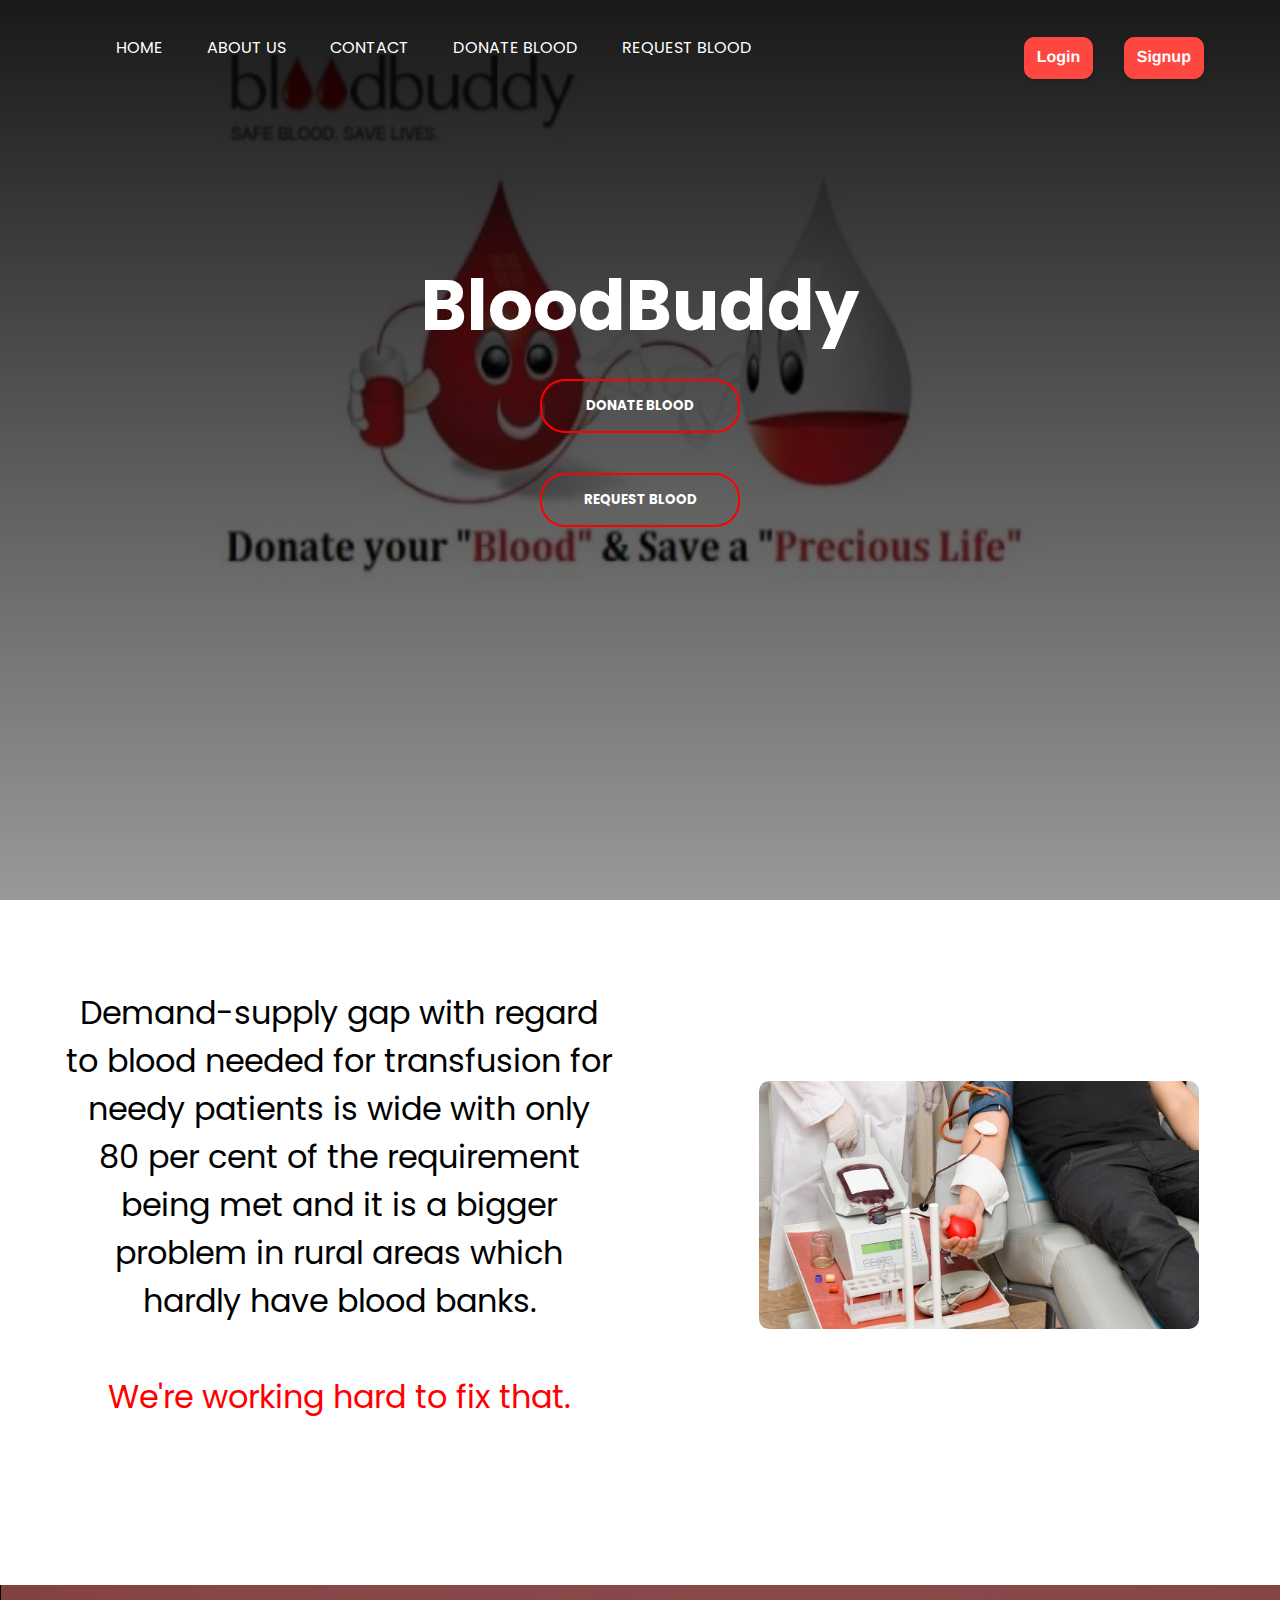
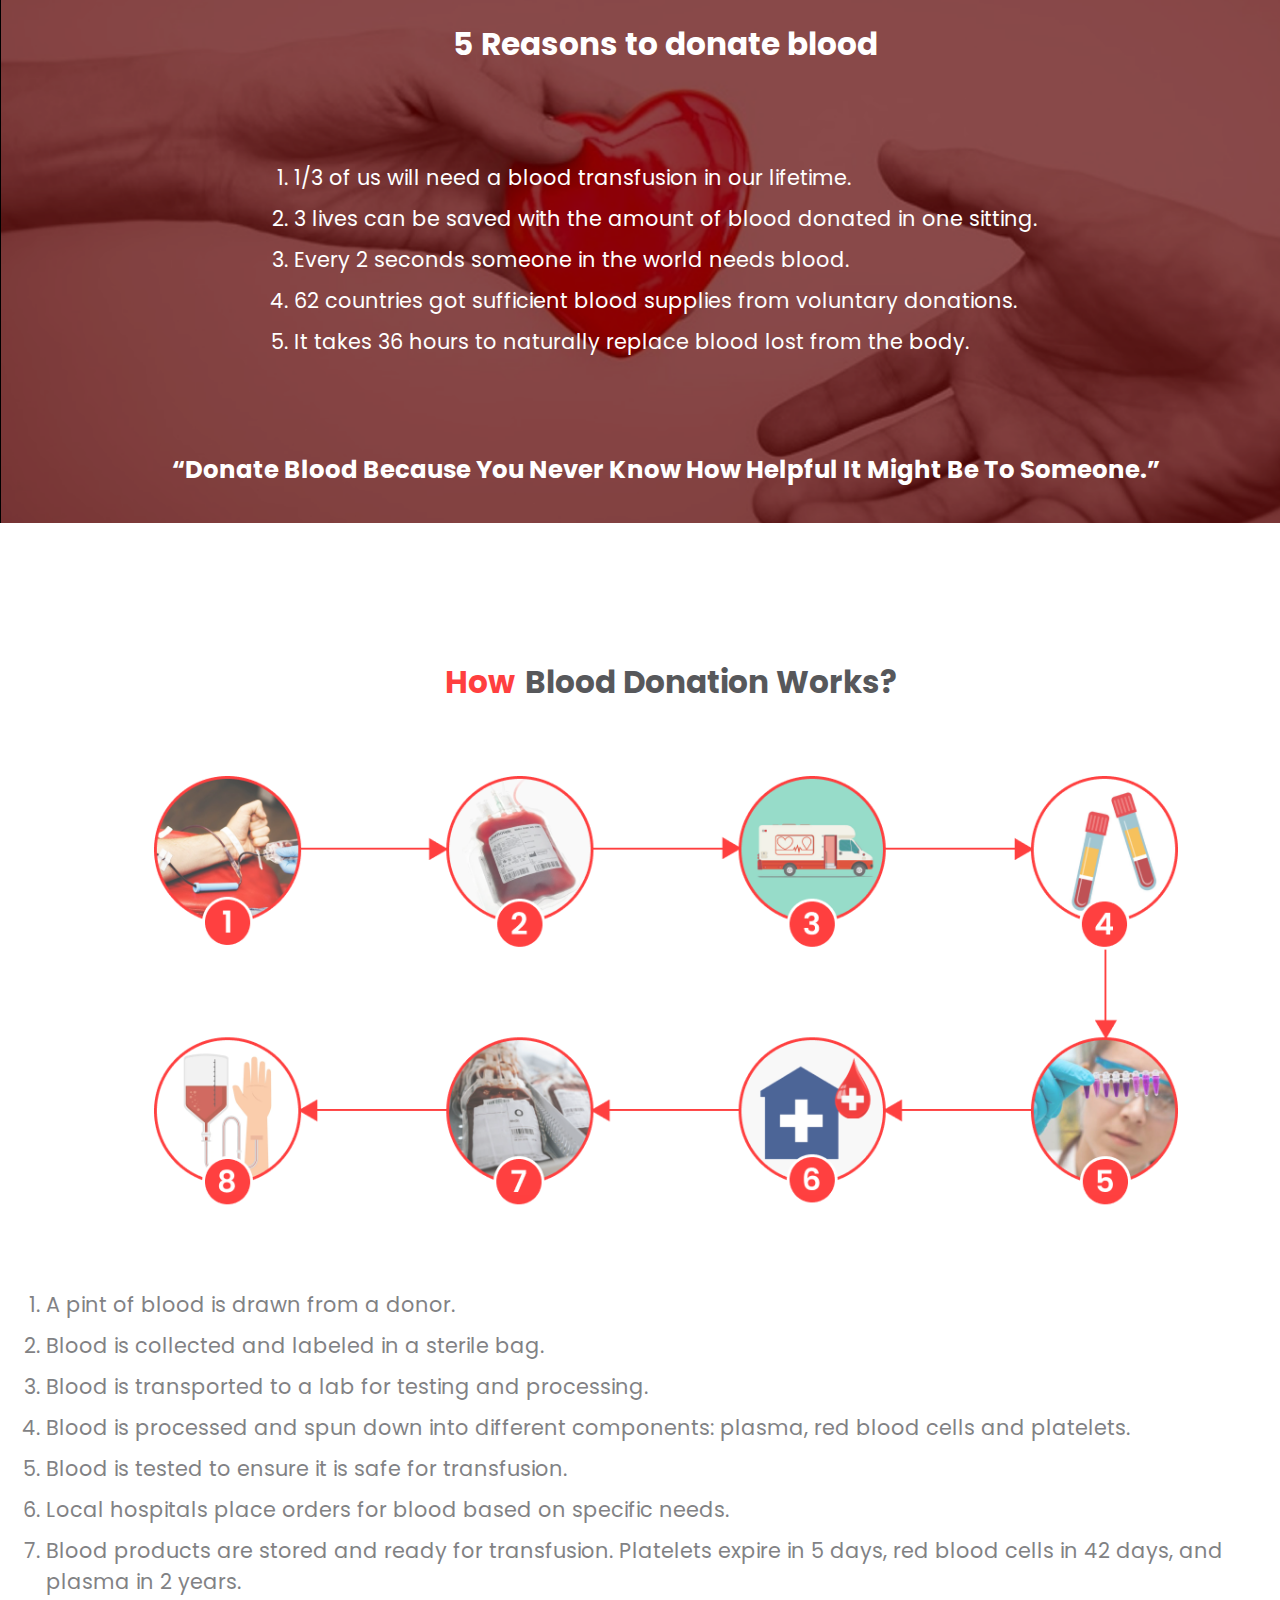
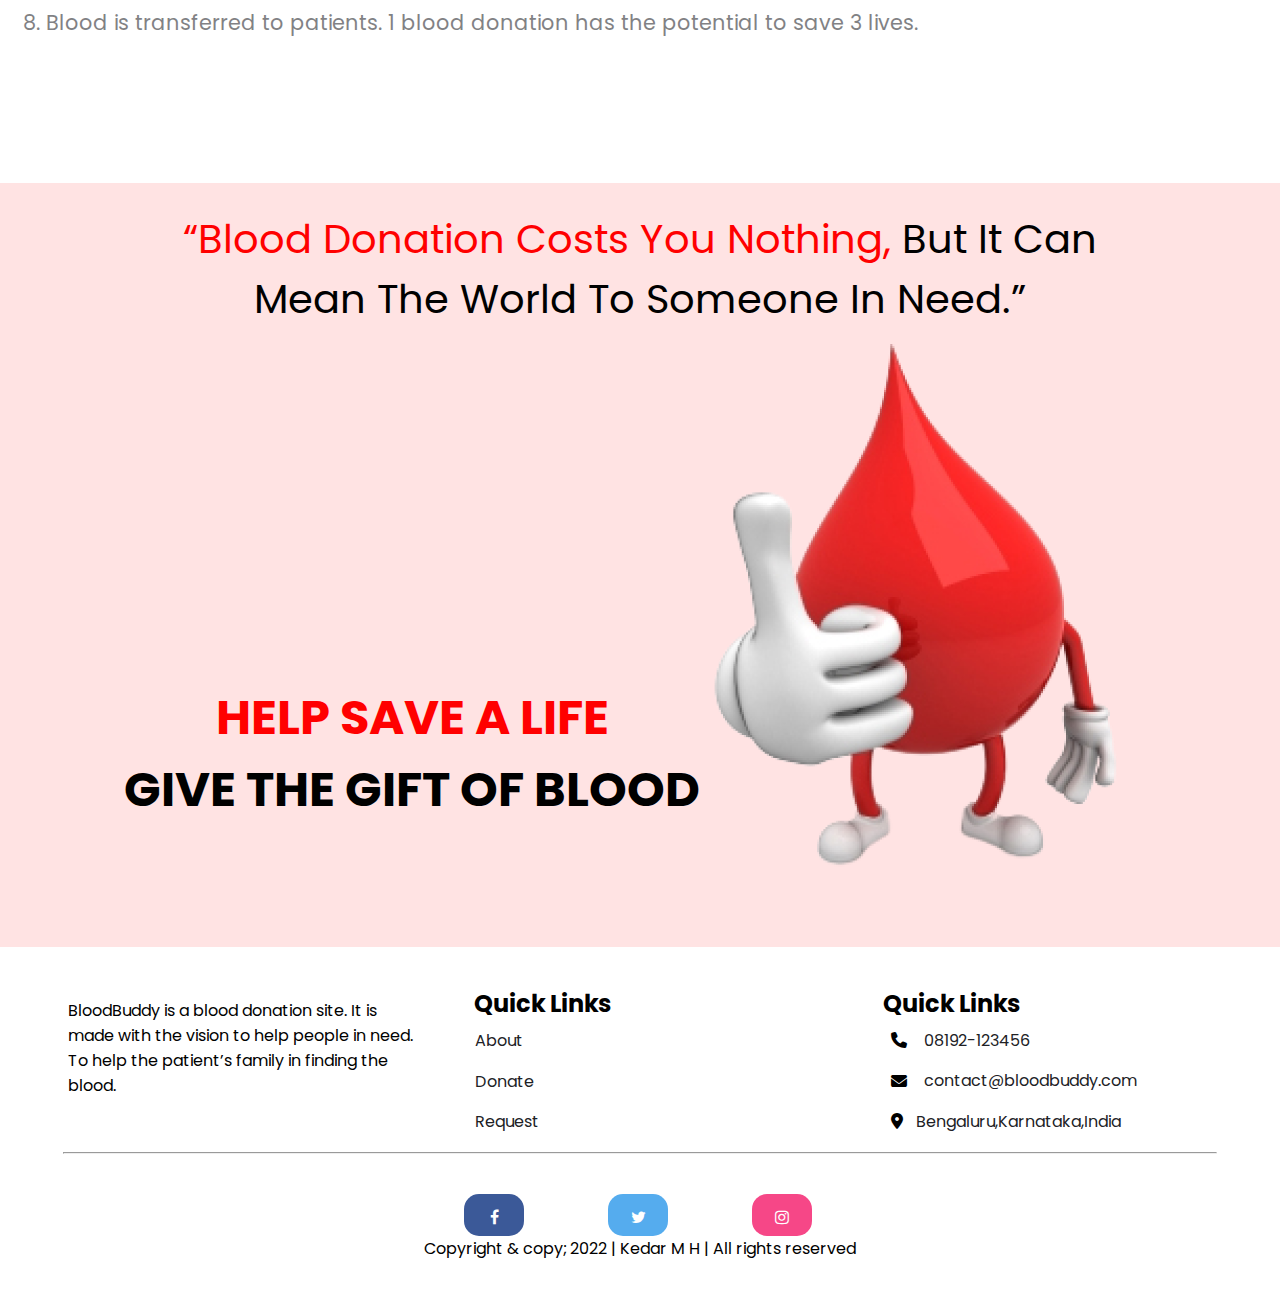
==== index.html @ 4ace4cfd "first commit" ====
<!DOCTYPE html>
<html lang="en">
  <head>
    <meta charset="UTF-8" />
    <meta http-equiv="X-UA-Compatible" content="IE=edge" />
    <meta name="viewport" content="width=device-width, initial-scale=1.0" />
    <title>BloodBuddy</title>
    <link rel="stylesheet" href="./css/style.css" />

    <!-- Font Awesome CDN  -->
    <link
      rel="stylesheet"
      href="https://cdnjs.cloudflare.com/ajax/libs/font-awesome/6.2.0/css/all.min.css"
    />
    <link
      rel="stylesheet"
      href="https://cdnjs.cloudflare.com/ajax/libs/font-awesome/4.7.0/css/font-awesome.min.css"
    />
  </head>

  <body>
    <div class="banner">
      <div class="navbar">
        <ul>
          <li><a href="#">Home</a></li>
          <li><a href="html/about.html">About Us</a></li>
          <li><a href="html/contact.html">Contact</a></li>
          <li><a href="html/donate.html">Donate blood</a></li>
          <li><a href="html/request.html">Request blood</a></li>
        </ul>
        <div></div>
        <div></div>
        <div></div>
        <div></div>

        <!--  Login button  -->
        <a href="./html/login.html"
          ><button class="button-24" role="button">Login</button></a
        >
        <a href="./html/signup.html"
          ><button class="button-24" role="button">Signup</button></a
        >
      </div>

      <div class="content">
        <h1>BloodBuddy</h1>
        <!-- <p>
          “Blood Donation Is A Small Act Of Kindness That Does Great And Big
          Wonders.”
        </p> -->

        <div>
          <button
            type="button"
            onclick="location.href='html/donate.html'"
            value="click here"
          >
            <span></span><a href="html/donate.html">DONATE BLOOD</a>
          </button>

          <div class="space"></div>

          <button
            type="button"
            onclick="location.href='html/request.html'"
            value="click here"
          >
            <span></span><a href="html/request.html">REQUEST BLOOD</a>
          </button>
          <div class="space"></div>
        </div>
      </div>
    </div>
    <br />
    <div class="firstblock">
      <div class="text">
        <p>
          Demand-supply gap with regard to blood needed for transfusion for
          needy patients is wide with only 80 per cent of the requirement being
          met and it is a bigger problem in rural areas which hardly have blood
          banks.
        </p>
        <br />
        <p>
          <span>We're working hard to fix that.</span>
        </p>
      </div>

      <div class="img-container">
        <img src="./images/donate.jpg" class="donate" />
      </div>
    </div>

    <div class="reasons-to-donate">
      <h2>5 Reasons to donate blood</h2>
      <ol>
        <li>1/3 of us will need a blood transfusion in our lifetime.</li>
        <li>
          3 lives can be saved with the amount of blood donated in one sitting.
        </li>
        <li>Every 2 seconds someone in the world needs blood.</li>
        <li>
          62 countries got sufficient blood supplies from voluntary donations.
        </li>
        <li>
          It takes 36 hours to naturally replace blood lost from the body.
        </li>
      </ol>
      <h3>
        “Donate Blood Because You Never Know How Helpful It Might Be To
        Someone.”
      </h3>
    </div>

    <div class="donated-blood">
      <h2><span>How</span>Blood Donation Works?</h2>
      <img src="./images/home02.png" alt="" />
      <ol>
        <li>A pint of blood is drawn from a donor.</li>
        <li>Blood is collected and labeled in a sterile bag.</li>
        <li>Blood is transported to a lab for testing and processing.</li>
        <li>
          Blood is processed and spun down into different components: plasma,
          red blood cells and platelets.
        </li>
        <li>Blood is tested to ensure it is safe for transfusion.</li>
        <li>Local hospitals place orders for blood based on specific needs.</li>
        <li>
          Blood products are stored and ready for transfusion. Platelets expire
          in 5 days, red blood cells in 42 days, and plasma in 2 years.
        </li>
        <li>
          Blood is transferred to patients. 1 blood donation has the potential
          to save 3 lives.
        </li>
      </ol>
    </div>

    <!-- Footer section -->
    <footer>
      <div class="data">
        <div class="slogan">
          <span>“Blood Donation Costs You Nothing,</span> But It Can Mean The
          World To Someone In Need.”
        </div>
        <div class="row">
          <div class="left">
            <h2><span>HELP SAVE A LIFE</span></h2>
            <h2>GIVE THE GIFT OF BLOOD</h2>

            <div class="empty-space"><br /><br /></div>
          </div>
          <div class="right">
            <img src="./images/blood.png" alt="" />
          </div>
        </div>
      </div>
      <div class="details">
        <div class="left">
          <br />
          <p>
            BloodBuddy is a blood donation site. It is made with the vision to
            help people in need. To help the patient’s family in finding the
            blood.
          </p>
        </div>
        <div class="middle">
          <h2>Quick Links</h2>
          <a href="about.html">About</a>
          <a href="donate.html">Donate</a>
          <a href="request.html">Request</a>
        </div>

        <div class="right">
          <h2>Quick Links</h2>

          <div class="phone">
            <i class="fa-solid fa-phone"></i> &nbsp;
            <a href="tel:08192-275123">08192-123456</a>
          </div>
          <div class="email">
            <i class="fa-solid fa-envelope"></i> &nbsp;
            <a href="mailto:contact@bloodbuddy.com">contact@bloodbuddy.com </a>
          </div>
          <div class="location">
            <i class="fa-solid fa-location-dot"></i> &nbsp;<a
              href="https://goo.gl/maps/pZhPUS9JcXmoAa9i8"
              target="_blank"
              rel="noopener noreferrer"
              >Bengaluru,Karnataka,India
            </a>
          </div>
        </div>
      </div>
      <hr style="width: 90%; margin: 10px" />
      <div class="copyright" style="margin: 30px">
        <!-- Add font awesome icons -->
        <div>
          <a href="https://www.facebook.com/" class="fa fa-facebook"></a>
          <a href="https://twitter.com/" class="fa fa-twitter"></a>
          <a href="https://www.instagram.com/" class="fa fa-instagram"></a>
        </div>
        <p>Copyright & copy; 2022 | Kedar M H | All rights reserved</p>
      </div>
    </footer>
  </body>
</html>
---- css/style.css ----
@import url("https://fonts.googleapis.com/css2?family=Poppins:ital,wght@0,100;0,200;0,300;0,400;0,500;0,600;0,700;0,800;0,900;1,100;1,200;1,300;1,400;1,500;1,600;1,700;1,800;1,900&display=swap");

* {
  margin: 0;
  padding: 0;
  font-family: 'Poppins', sans-serif;
  /* overflow-x: hidden; */
}

body {
  overflow-x: hidden;
}

/* .banner {
  width: 100vw;
  height: 100vh;
  background-image: linear-gradient(rgba(16, 15, 15, 0.9), rgba(219, 144, 144, 0.4)), url(./../images/cover\ pic.jpg);
  background-size: cover;
  background-position: cover;
} */
.banner {
  width: 100vw;
  height: 100vh;
  background-image: -webkit-gradient(linear, left top, left bottom, from(rgba(0, 0, 0, 0.9)), to(rgba(0, 0, 0, 0.4))), url(../images/cover\ pic.jpg);
  background-image: linear-gradient(rgba(0, 0, 0, 0.9), rgba(0, 0, 0, 0.4)), url(../images/cover\ pic.jpg);
  background-size: cover;
  background-position: cover;
}

.navbar {
  width: 85%;
  margin: auto;
  padding: 35px 0;
  display: -webkit-box;
  display: -ms-flexbox;
  display: flex;
  -webkit-box-align: center;
  -ms-flex-align: center;
  align-items: center;
  -webkit-box-pack: justify;
  -ms-flex-pack: justify;
  justify-content: space-between;
}

.navbar ul li {
  list-style: none;
  display: inline-block;
  margin: 20px;
  margin-top: -5px;
  position: relative;
}

.navbar ul li a {
  text-decoration: none;
  color: #fff;
  text-transform: uppercase;
}

.navbar ul li:after {
  content: "";
  height: 3px;
  width: 0;
  background: red;
  position: absolute;
  left: 0;
  bottom: -10px;
  -webkit-transition: 0.5s;
  transition: 0.5s;
}

.navbar ul li:hover:after {
  width: 100%;
}



.button-24 {
  background: #FF4742;
  border: 1px solid #FF4742;
  border-radius: 10px;
  box-shadow: rgba(0, 0, 0, 0.1) 1px 2px 4px;
  box-sizing: border-box;
  color: #FFFFFF;
  cursor: pointer;
  display: inline-block;
  font-family: nunito,roboto,proxima-nova,"proxima nova",sans-serif;
  font-size: 16px;
  font-weight: 800;
  line-height: 16px;
  min-height: 40px;
  outline: 0;
  padding: 12px 12px;
  text-align: center;
  text-rendering: geometricprecision;
  text-transform: none;
  user-select: none;
  -webkit-user-select: none;
  touch-action: manipulation;
  vertical-align: middle;
  margin-right: -20px;
  
}

.button-24:hover,
.button-24:active {
  background-color: initial;
  background-position: 0 0;
  color: #FF4742;
}

.button-24:active {
  opacity: .5;
}


.content {
  width: 100%;
  position: absolute;
  top: 50%;
  -webkit-transform: translateY(-50%);
  transform: translateY(-50%);
  text-align: center;
  color: #fff;
  top: 40%;
}

.content h1 {
  font-size: 70px;
  margin-top: 80px;
}

.content p {
  margin: 20px auto;
  font-weight: 100;
  line-height: 25px;
  font-size: 2rem;
}

.content button {
  width: 200px;
  padding: 15px 0;
  text-align: center;
  margin: 20px 10px;
  border-radius: 25px;
  font-weight: bold;
  border: 2px solid red;
  background: transparent;
  color: #fff;
  cursor: pointer;
  position: relative;
  overflow: hidden;
}

.content span {
  background: red;
  height: 100%;
  width: 0;
  border-radius: 25px;
  position: absolute;
  left: 0;
  bottom: 0;
  z-index: -1;
  -webkit-transition: 0.5s;
  transition: 0.5s;
}

.content button:hover span {
  width: 100%;
}

button:hover {
  border: none;
}

button a {
  text-decoration: none;
  color: #fff;
  text-transform: uppercase;
}

footer {
  display: -webkit-box;
  display: -ms-flexbox;
  display: flex;
  -webkit-box-orient: vertical;
  -webkit-box-direction: normal;
  -ms-flex-direction: column;
  flex-direction: column;
  -webkit-box-align: center;
  -ms-flex-align: center;
  align-items: center;
}

footer .data {
  background-color: rgba(255, 0, 0, 0.11);
  width: 100%;
  padding: 2%;
  display: -webkit-box;
  display: -ms-flexbox;
  display: flex;
  -webkit-box-orient: vertical;
  -webkit-box-direction: normal;
  -ms-flex-direction: column;
  flex-direction: column;
  -webkit-box-align: center;
  -ms-flex-align: center;
  align-items: center;
}

footer .data .slogan {
  font-size: 2.5rem;
  width: 80%;
  text-align: center;
}

footer .data .slogan span {
  color: red;
}

footer .data .row {
  display: -webkit-box;
  display: -ms-flexbox;
  display: flex;
}

footer .data .row .left {
  -ms-flex-item-align: end;
  align-self: flex-end;
  display: -webkit-box;
  display: -ms-flexbox;
  display: flex;
  -webkit-box-orient: vertical;
  -webkit-box-direction: normal;
  -ms-flex-direction: column;
  flex-direction: column;
  -webkit-box-align: center;
  -ms-flex-align: center;
  align-items: center;
  width: 60%;
  font-size: 2rem;
}

footer .data .row .left span {
  color: red;
}


footer .details {
  display: -webkit-box;
  display: -ms-flexbox;
  display: flex;
  width: 100%;
  -ms-flex-pack: distribute;
  justify-content: space-around;
}

footer .details .left {
  width: 30%;
  display: -webkit-box;
  display: -ms-flexbox;
  display: flex;
  -webkit-box-orient: vertical;
  -webkit-box-direction: normal;
  -ms-flex-direction: column;
  flex-direction: column;
  padding: 2%;
}

footer .details .left img {
  width: 20%;
  height: auto;
}

footer .details .left p {
  margin-left: 30px;
}

footer .details .middle,
footer .details .right {
  width: 30%;
  margin-top: 3%;
  display: -webkit-box;
  display: -ms-flexbox;
  display: flex;
  -webkit-box-orient: vertical;
  -webkit-box-direction: normal;
  -ms-flex-direction: column;
  flex-direction: column;

}

footer .details .middle a,
footer .details .right a {
  padding: 2%;
  padding-left: 1.3px;
  color: #202125;
  text-decoration: none;
  text-align: left;
 
 
}

footer .details .middle div,
footer .details .right div {
  padding: 2%;
  padding-left: 2%;
}

footer .details .middle div a,
footer .details .right div a {
  padding-left: 5px;
}


@media screen and (max-width: 500px) {
  footer .data .slogan {
    font-size: 1rem;
    width: 100%;
  }

  footer .data .row {
    -webkit-box-orient: vertical;
    -webkit-box-direction: reverse;
    -ms-flex-direction: column-reverse;
    flex-direction: column-reverse;
    -webkit-box-pack: center;
    -ms-flex-pack: center;
    justify-content: center;
  }

  footer .data .row .left {
    -ms-flex-item-align: start;
    align-self: flex-start;
    display: -webkit-box;
    display: -ms-flexbox;
    display: flex;
    -webkit-box-orient: vertical;
    -webkit-box-direction: normal;
    -ms-flex-direction: column;
    flex-direction: column;
    -webkit-box-align: center;
    -ms-flex-align: center;
    align-items: center;
    width: 100%;
    font-size: 1rem;
  }

  footer .data .row .left button {
    display: -webkit-box;
    display: -ms-flexbox;
    display: flex;
    -webkit-box-orient: vertical;
    -webkit-box-direction: normal;
    -ms-flex-direction: column;
    flex-direction: column;
  }

  footer .data .row .right {
    text-align: center;
  }

  footer .data .row .right img {
    height: 200px;
  }

 

  footer .details {
    -webkit-box-orient: vertical;
    -webkit-box-direction: normal;
    -ms-flex-direction: column;
    flex-direction: column;
  }

  footer .details .left,
  footer .details .right,
  footer .details .middle {
    width: 90%;
    margin: 5%;
  }
}

.firstblock {
  width: 100%;
  height: -webkit-max-content;
  height: -moz-max-content;
  height: max-content;
  display: -webkit-box;
  display: -ms-flexbox;
  display: flex;
}

.firstblock .text {
  width: 50%;
  padding: 5%;
  display: -webkit-box;
  display: -ms-flexbox;
  display: flex;
  -webkit-box-orient: vertical;
  -webkit-box-direction: normal;
  -ms-flex-direction: column;
  flex-direction: column;
  -webkit-box-pack: center;
  -ms-flex-pack: center;
  justify-content: center;
  -webkit-box-align: center;
  -ms-flex-align: center;
  align-items: center;
  text-align: center;
  font-size: 2rem;
}

.firstblock .text span {
  color: red;
}

.firstblock .img-container {
  width: 50%;
  padding: 2%;
  display: -webkit-box;
  display: -ms-flexbox;
  display: flex;
  -webkit-box-pack: center;
  -ms-flex-pack: center;
  justify-content: center;
  -webkit-box-align: center;
  -ms-flex-align: center;
  align-items: center;
}

.firstblock .img-container img {
  width: 80%;
  height: auto;
  border-radius: 10px;
}

.reasons-to-donate {
  background: url(./../images/homeBanner.png) no-repeat center;
  background-size: cover;
  display: -webkit-box;
  display: -ms-flexbox;
  display: flex;
  -webkit-box-orient: vertical;
  -webkit-box-direction: normal;
  -ms-flex-direction: column;
  flex-direction: column;
  width: 100vw;
  -webkit-box-align: center;
  -ms-flex-align: center;
  align-items: center;
  padding: 2%;
  color: white;
  font-size: 1.3rem;
  margin-top: 100px;
}

.reasons-to-donate * {
  margin: 10px;
}

.reasons-to-donate ol {
  padding: 5% 0;
}

.donated-blood {
  display: -webkit-box;
  display: -ms-flexbox;
  display: flex;
  width: 100vw;
  -webkit-box-orient: vertical;
  -webkit-box-direction: normal;
  -ms-flex-direction: column;
  flex-direction: column;
  -webkit-box-align: center;
  -ms-flex-align: center;
  align-items: center;
  margin: 100px 0;
  padding: 2%;
  font-size: 1.3rem;
  color: #202125;
  opacity: .75;
}

.donated-blood span {
  color: red;
}

.donated-blood * {
  margin: 10px;
}

.donated-blood ol {
  padding: 0;
  opacity: .75;
}

.donated-blood img {
  width: 80%;
  margin: 60px 0;
  opacity: 1;
}

@media screen and (max-width: 500px) {
  .firstblock {
    -webkit-box-orient: vertical;
    -webkit-box-direction: reverse;
    -ms-flex-direction: column-reverse;
    flex-direction: column-reverse;
    padding: 0;
  }

  .firstblock .text {
    width: 90%;
    padding: 0;
    font-size: 1.2rem;
    margin: 5%;
  }

  .firstblock .img-container {
    width: 100%;
    height: auto;
  }

  .firstblock .img-container img {
    width: 80%;
  }
}


/* About Page */
.container {
  -webkit-box-sizing: border-box;
  box-sizing: border-box;
  display: -webkit-box;
  display: -ms-flexbox;
  display: flex;
  -webkit-box-orient: vertical;
  -webkit-box-direction: normal;
  -ms-flex-direction: column;
  flex-direction: column;
  width: 95%;
  padding: 2% 5%;
  margin: 2%;
  border: 2px solid rgba(255, 0, 0, 0.5);
  border-radius: 10px;
  color: #202125;
  font-weight: 400;
}

.container .title {
  font-size: 2.1rem;
  font-weight: 500;
  text-align: center;
  margin: 30px 0;
  color: red;
}

.container hr {
  margin: 0 0 45px 0;
  opacity: .3;
}

.container .compatibility-chart {
  -ms-flex-item-align: center;
  -ms-grid-row-align: center;
  align-self: center;
  max-width: 90%;
}

.container .compatibility-chart img {
  max-width: 100%;
}

.container p {
  opacity: .75;
}

.container ul,
.container ol {
  padding: 40px;
}

.container ul li,
.container ol li {
  opacity: .75;
  padding: 5px 0px;
}

#about-banner,
#contact-banner,
#request-banner,
#donate-banner {
  width: 100%;
  height: 80vh;
  /* background-image: -webkit-gradient(linear, left top, left bottom, from(rgba(0, 0, 0, 0.9)), to(rgba(0, 0, 0, 0.4))), url(./../images/background.jpg); */
  background-image: linear-gradient(rgba(0, 0, 0, 0.9), rgba(0, 0, 0, 0.4)), url(../images/background.jpg);
  background-size: cover;
  background-position: cover;
}

.contact-us-content {
  -webkit-box-sizing: border-box;
  box-sizing: border-box;
  display: -webkit-box;
  display: -ms-flexbox;
  display: flex;
  width: 95%;
  padding: 2% 5%;
  margin: 2%;
  border: 2px solid rgba(255, 0, 0, 0.5);
  border-radius: 10px;
  color: #202125;
  font-weight: 400;
}

.contact-us-content .left-items,
.contact-us-content .right-items {
  width: 50%;
  padding: 2%;
  display: -webkit-box;
  display: -ms-flexbox;
  display: flex;
  -webkit-box-orient: vertical;
  -webkit-box-direction: normal;
  -ms-flex-direction: column;
  flex-direction: column;
  -webkit-box-pack: center;
  -ms-flex-pack: center;
  justify-content: center;
  -webkit-box-align: center;
  -ms-flex-align: center;
  align-items: center;
  font-size: 1.5rem;
}

.contact-us-content .left-items {
  opacity: .75;
}

.contact-us-content .left-items * {
  margin: 20px 0;
}

.contact-us-content .left-items a {
  text-decoration: none;
  color: inherit;
}

.contact-us-content .left-items .details i {
  margin: 0;
}

.contact-us-content .right-items form {
  display: -webkit-box;
  display: -ms-flexbox;
  display: flex;
  -webkit-box-orient: vertical;
  -webkit-box-direction: normal;
  -ms-flex-direction: column;
  flex-direction: column;
  font-size: 1.2rem;
  width: 50%;
}

.contact-us-content .right-items form label {
  opacity: .75;
}

.contact-us-content .right-items form input,
.contact-us-content .right-items form textarea {
  margin: 10px 0 15px 0;
  border: 1.5px solid rgba(32, 33, 37, 0.3);
  padding: 5px;
  width: 90%;
  border-radius: 6px;
  opacity: .75;
}

.contact-us-content .right-items form textarea {
  max-width: 100%;
}

.contact-us-content .right-items form button {
  margin: 30px 0 0 0;
  background-color: red;
  color: white;
  border: none;
  padding: 10px 20px;
  /* width: -webkit-max-content;
  width: -moz-max-content;
  width: max-content; */
  width: 60%;
  border-radius: 20px;
  margin-left: 41px;
  
}

@media screen and (max-width: 500px) {
  .contact-us-content {
    -webkit-box-orient: vertical;
    -webkit-box-direction: normal;
    -ms-flex-direction: column;
    flex-direction: column;
  }

  .contact-us-content .left-items,
  .contact-us-content .right-items {
    width: 100%;
    font-size: 1.2rem;
  }

  .contact-us-content .left-items * {
    margin: 15px 0;
  }

  .contact-us-content .right-items {
    padding: 0;
    -webkit-box-pack: center;
    -ms-flex-pack: center;
    justify-content: center;
  }

  .contact-us-content .right-items form {
    width: 80%;
  }

  .contact-us-content .right-items form input,
  .contact-us-content .right-items form textarea {
    margin: 5px 0 10px 0;
    padding: 10px 2.5%;
    max-width: 95%;
  }
}

.request-container {
  display: -webkit-box;
  display: -ms-flexbox;
  display: flex;
}

.request-container .left-image,
.request-container .request-form {
  padding: 2%;
  display: -webkit-box;
  display: -ms-flexbox;
  display: flex;
  -webkit-box-orient: vertical;
  -webkit-box-direction: normal;
  -ms-flex-direction: column;
  flex-direction: column;
  -webkit-box-pack: center;
  -ms-flex-pack: center;
  justify-content: center;
  -webkit-box-align: center;
  -ms-flex-align: center;
  align-items: center;
  font-size: 1.5rem;
}

.request-container .left-image {
  width: 50%;
}

.request-container .left-image img {
  max-width: 80%;
  height: auto;
  border-radius: 10px;
}

.request-container .request-form {
  width: 30%;
  margin: 5%;
  -webkit-box-sizing: border-box;
  box-sizing: border-box;
  border: 2px solid rgba(255, 0, 0, 0.5);
  border-radius: 10px;
  padding: 4%;
}

.request-container .request-form form {
  display: -webkit-box;
  display: -ms-flexbox;
  display: flex;
  -webkit-box-orient: vertical;
  -webkit-box-direction: normal;
  -ms-flex-direction: column;
  flex-direction: column;
  font-size: 1.2rem;
  width: 100%;
}

.request-container .request-form form h2 {
  color: red;
}

.request-container .request-form form label {
  opacity: .75;
}

.request-container .request-form form input,
.request-container .request-form form textarea,
.request-container .request-form form select {
  height: 30px;
  margin: 10px 0 15px 0;
  border: 1.5px solid rgba(32, 33, 37, 0.3);
  padding: 5px;
  width: 90%;
  border-radius: 6px;
  opacity: .75;
}

.request-container .request-form form select {
  width: 103%;
  height: 40px;
  background-color: white;
  -webkit-box-shadow: none;
  box-shadow: none;
}

.request-container .request-form form textarea {
  max-width: 100%;
}

.request-container .request-form form button {
  margin: 30px 0 0 0 ;
  background-color: red;
  color: white;
  border: none;
  padding: 15px 20px;
  border-radius: 20px;
  
}

.configuration {
  display: -webkit-box;
  display: -ms-flexbox;
  display: flex;
  visibility: hidden;
  -webkit-box-orient: vertical;
  -webkit-box-direction: normal;
  -ms-flex-direction: column;
  flex-direction: column;
  -webkit-box-align: center;
  -ms-flex-align: center;
  align-items: center;
  border: 2px solid rgba(255, 0, 0, 0.5);
  width: 80%;
  margin: 0 9%;
  border-radius: 10px;
}

.configuration .title {
  font-size: 2.1rem;
  font-weight: 500;
  text-align: center;
  margin: 30px 0;
  color: red;
}

.configuration form {
  padding: 2.5%;
  font-size: 1.2rem;
  width: 95%;
  display: -webkit-box;
  display: -ms-flexbox;
  display: flex;
  -webkit-box-orient: vertical;
  -webkit-box-direction: normal;
  -ms-flex-direction: column;
  flex-direction: column;
  -webkit-box-align: center;
  -ms-flex-align: center;
  align-items: center;
}

.configuration form .form-content {
  -ms-flex-item-align: center;
  align-self: center;
  display: -webkit-box;
  display: -ms-flexbox;
  display: flex;
  width: 100%;
}

.configuration form .form-content .left,
.configuration form .form-content .right {
  margin: 0 10%;
  width: 60%;
}

.configuration form input {
  height: 30px;
  margin: 10px 0 15px 0;
  border: 1.5px solid rgba(32, 33, 37, 0.3);
  padding: 5px;
  width: 85%;
  border-radius: 6px;
  opacity: .75;
}

.configuration button {
  margin: 30px 0 0 0;
  background-color: red;
  color: white;
  border: none;
  padding: 10px 40px;
  width: -webkit-max-content;
  width: -moz-max-content;
  width: max-content;
  border-radius: 20px;
  font-size: 1.3rem;
}

@media screen and (max-width: 500px) {
  .request-container {
    -webkit-box-orient: vertical;
    -webkit-box-direction: normal;
    -ms-flex-direction: column;
    flex-direction: column;
    -webkit-box-align: center;
    -ms-flex-align: center;
    align-items: center;
  }

  .request-container .left-image {
    width: 80%;
  }

  .request-container .request-form {
    width: 90%;
    -webkit-box-sizing: border-box;
    box-sizing: border-box;
    border: 2px solid rgba(255, 0, 0, 0.5);
    border-radius: 10px;
    padding: 2%;
    -webkit-box-align: start;
    -ms-flex-align: start;
    align-items: flex-start;
  }

  .request-container .request-form form {
    padding: 2.5%;
    font-size: 1.2rem;
    width: 95%;
  }

  .request-container .request-form form input,
  .request-container .request-form form textarea,
  .request-container .request-form form select {
    height: 30px;
    margin: 10px 0 15px 0;
    border: 1.5px solid rgba(32, 33, 37, 0.3);
    padding: 5px;
    width: 85%;
    border-radius: 6px;
    opacity: .75;
  }

  .request-container .request-form form select {
    width: 90%;
  }

  .configuration {
    width: 70%;
    margin: 4%;
    padding: 10%;
  }

  .configuration .title {
    font-size: 2.1rem;
    font-weight: 500;
    text-align: center;
    margin: 30px 0;
    color: red;
  }

  .configuration form .form-content {
    -webkit-box-orient: vertical;
    -webkit-box-direction: normal;
    -ms-flex-direction: column;
    flex-direction: column;
  }

  .configuration form .form-content .left,
  .configuration form .form-content .right {
    margin: 0;
    width: 100%;
  }

  .configuration form input {
    width: 90%;
  }
}

.peronsal-info,
.medical-info {
  border: 2px solid rgba(255, 0, 0, 0.5);
  border-radius: 10px;
  display: -webkit-box;
  display: -ms-flexbox;
  display: flex;
  -webkit-box-orient: vertical;
  -webkit-box-direction: normal;
  -ms-flex-direction: column;
  flex-direction: column;
  width: 90%;
  margin: 2.5%;
  padding: 2%;
  -webkit-box-align: center;
  -ms-flex-align: center;
  align-items: center;
}

.peronsal-info .title,
.medical-info .title {
  font-size: 2.1rem;
  font-weight: 500;
  text-align: center;
  margin: 30px 0;
  color: red;
}

.peronsal-info form,
.medical-info form {
  width: 100%;
  display: -webkit-box;
  display: -ms-flexbox;
  display: flex;
  -webkit-box-orient: vertical;
  -webkit-box-direction: normal;
  -ms-flex-direction: column;
  flex-direction: column;
  -webkit-box-align: center;
  -ms-flex-align: center;
  align-items: center;
  font-size: 1.2rem;
}

.peronsal-info form .form-items,
.medical-info form .form-items {
  width: 100%;
  display: -webkit-box;
  display: -ms-flexbox;
  display: flex;
  -webkit-box-pack: center;
  -ms-flex-pack: center;
  justify-content: center;
}

.peronsal-info form .form-items .left,
.peronsal-info form .form-items .right,
.medical-info form .form-items .left,
.medical-info form .form-items .right {
  width: 50%;
  padding: 2% 10%;
  display: -webkit-box;
  display: -ms-flexbox;
  display: flex;
  -webkit-box-orient: vertical;
  -webkit-box-direction: normal;
  -ms-flex-direction: column;
  flex-direction: column;
}

.peronsal-info form .form-items label,
.medical-info form .form-items label {
  opacity: .75;
}

.peronsal-info form .form-items input,
.peronsal-info form .form-items textarea,
.peronsal-info form .form-items select,
.medical-info form .form-items input,
.medical-info form .form-items textarea,
.medical-info form .form-items select {
  height: 40px;
  margin: 10px 0 15px 0;
  border: 1.5px solid rgba(32, 33, 37, 0.3);
  padding: 5px;
  width: 100%;
  border-radius: 6px;
  opacity: .75;
}

.peronsal-info form button,
.medical-info form button {
  margin: 30px 0 0 0;
  background-color: red;
  color: white;
  border: none;
  padding: 10px 40px;
  width: 20%;
  border-radius: 20px;
  font-size: 1.3rem;
}

.medical-info {
  display: none;
}

@media screen and (max-width: 500px) {

  .peronsal-info form,
  .medical-info form {
    width: 100%;
    display: -webkit-box;
    display: -ms-flexbox;
    display: flex;
    -webkit-box-orient: vertical;
    -webkit-box-direction: normal;
    -ms-flex-direction: column;
    flex-direction: column;
    -webkit-box-align: center;
    -ms-flex-align: center;
    align-items: center;
    font-size: 1.2rem;
    overflow: hidden;
  }

  .peronsal-info form .form-items,
  .medical-info form .form-items {
    width: 100%;
    -webkit-box-orient: vertical;
    -webkit-box-direction: normal;
    -ms-flex-direction: column;
    flex-direction: column;
    -webkit-box-pack: center;
    -ms-flex-pack: center;
    justify-content: center;
  }

  .peronsal-info form .form-items .left,
  .peronsal-info form .form-items .right,
  .medical-info form .form-items .left,
  .medical-info form .form-items .right {
    width: 80%;
  }
}

.fa {
  padding: 15px;
  font-size: 30px;
  width: 30px;
  height: 12px;
  text-align: center;
  text-decoration: none;
  margin-left: 40px;
  margin-right: 40px;
  border-radius: 15px;
 
 
}

.fa:hover {
    opacity: 0.7;
}

.fa-facebook {
  background: #3B5998;
  color: white;
  
}

.fa-twitter {
  background: #55ACEE;
  color: white;
}

.fa-instagram {
  background: #f64787;
  color: white;
}
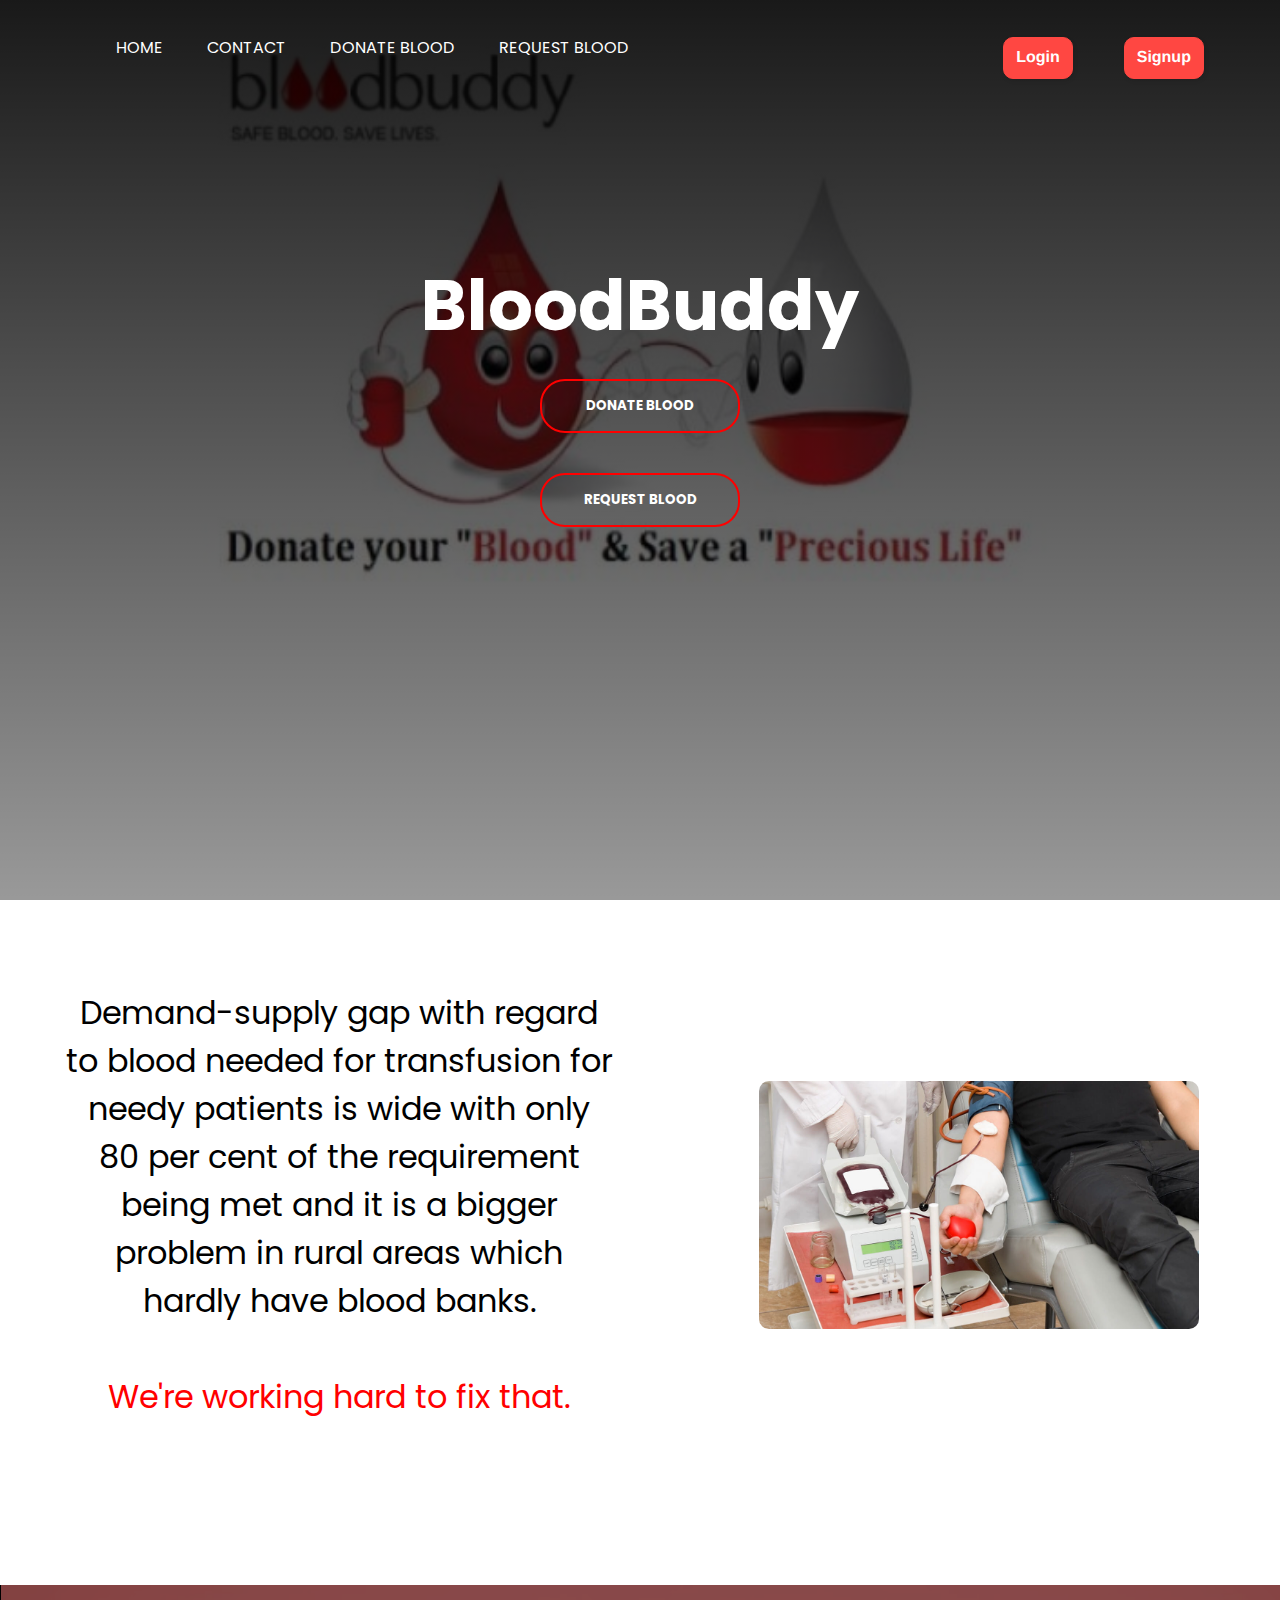
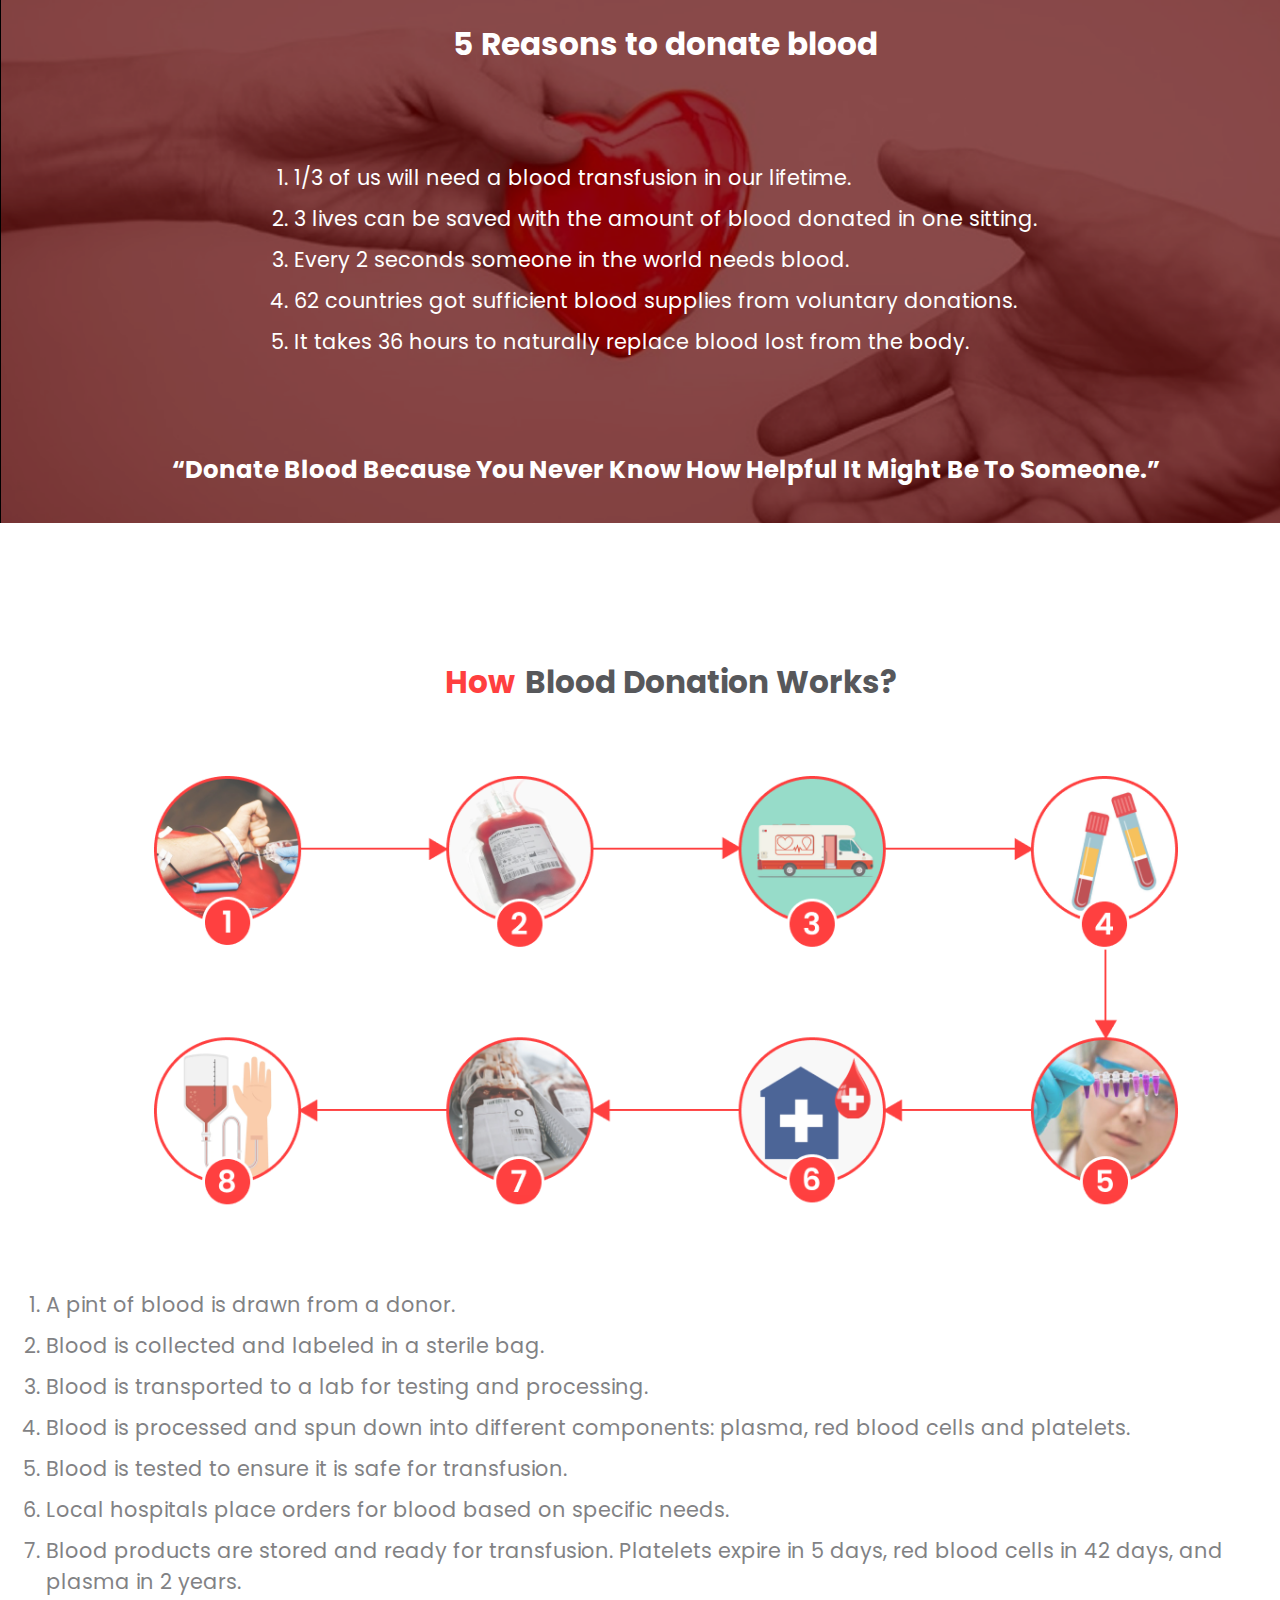
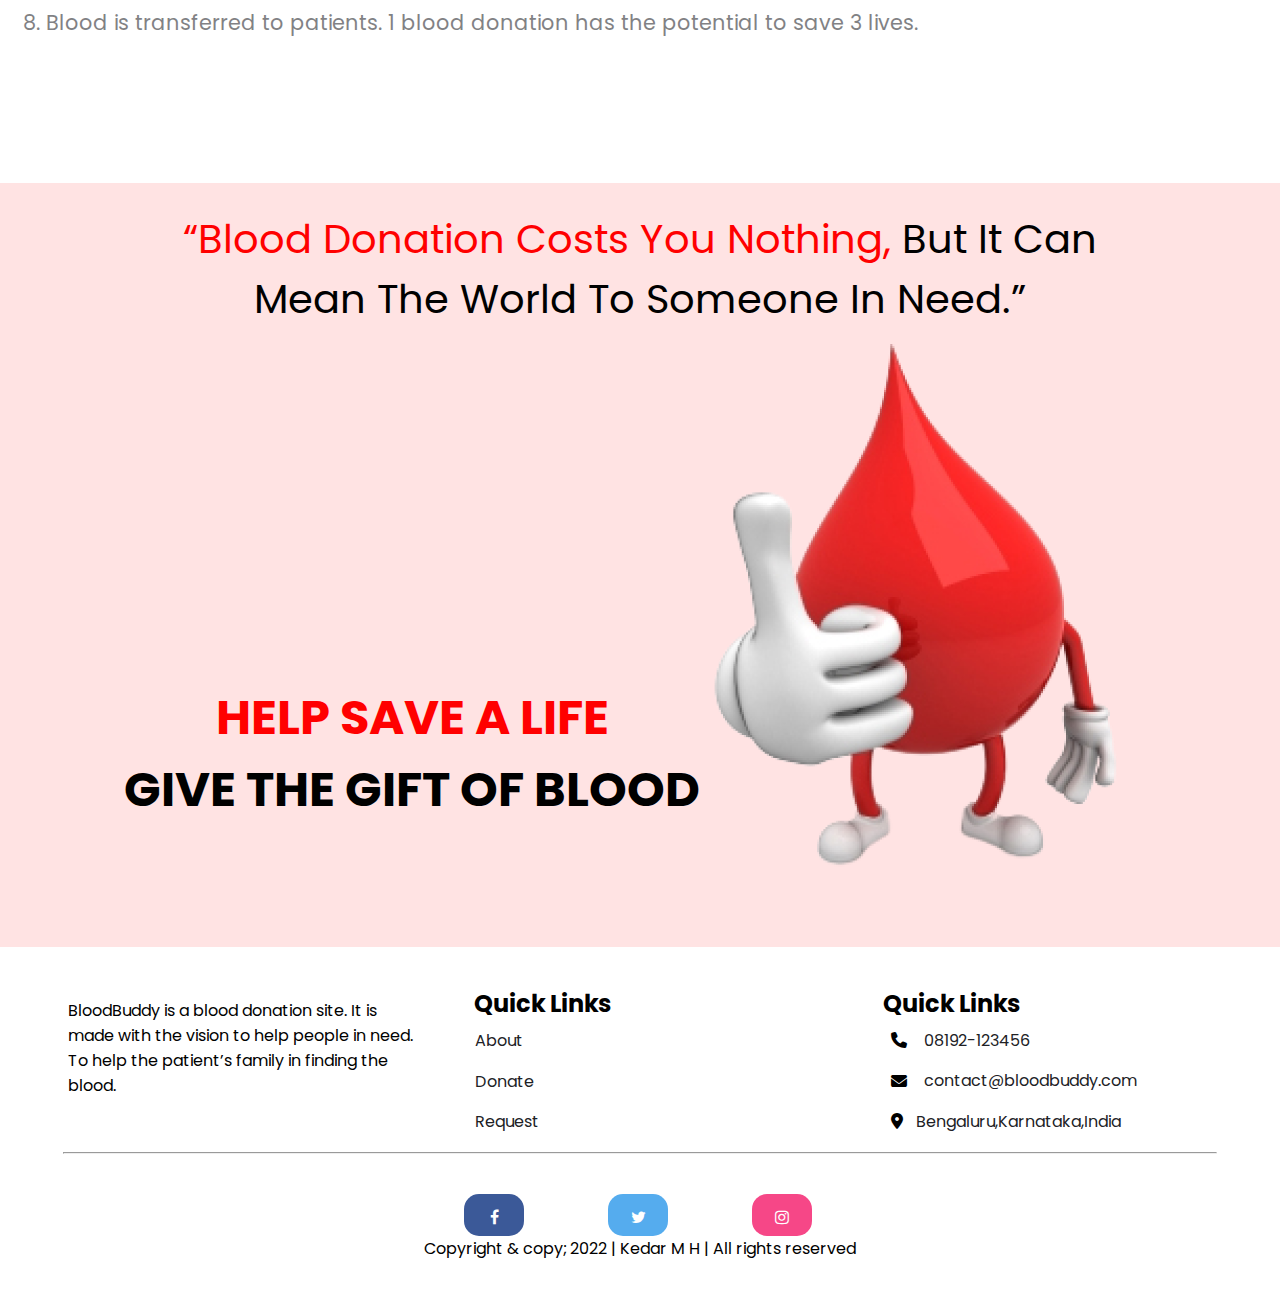
==== commit 35d71c71: "about page removed from nav bar" ====
--- a/index.html
+++ b/index.html
@@ -23,7 +23,7 @@
       <div class="navbar">
         <ul>
           <li><a href="#">Home</a></li>
-          <li><a href="html/about.html">About Us</a></li>
+          <!-- <li><a href="html/about.html">About Us</a></li> -->
           <li><a href="html/contact.html">Contact</a></li>
           <li><a href="html/donate.html">Donate blood</a></li>
           <li><a href="html/request.html">Request blood</a></li>
